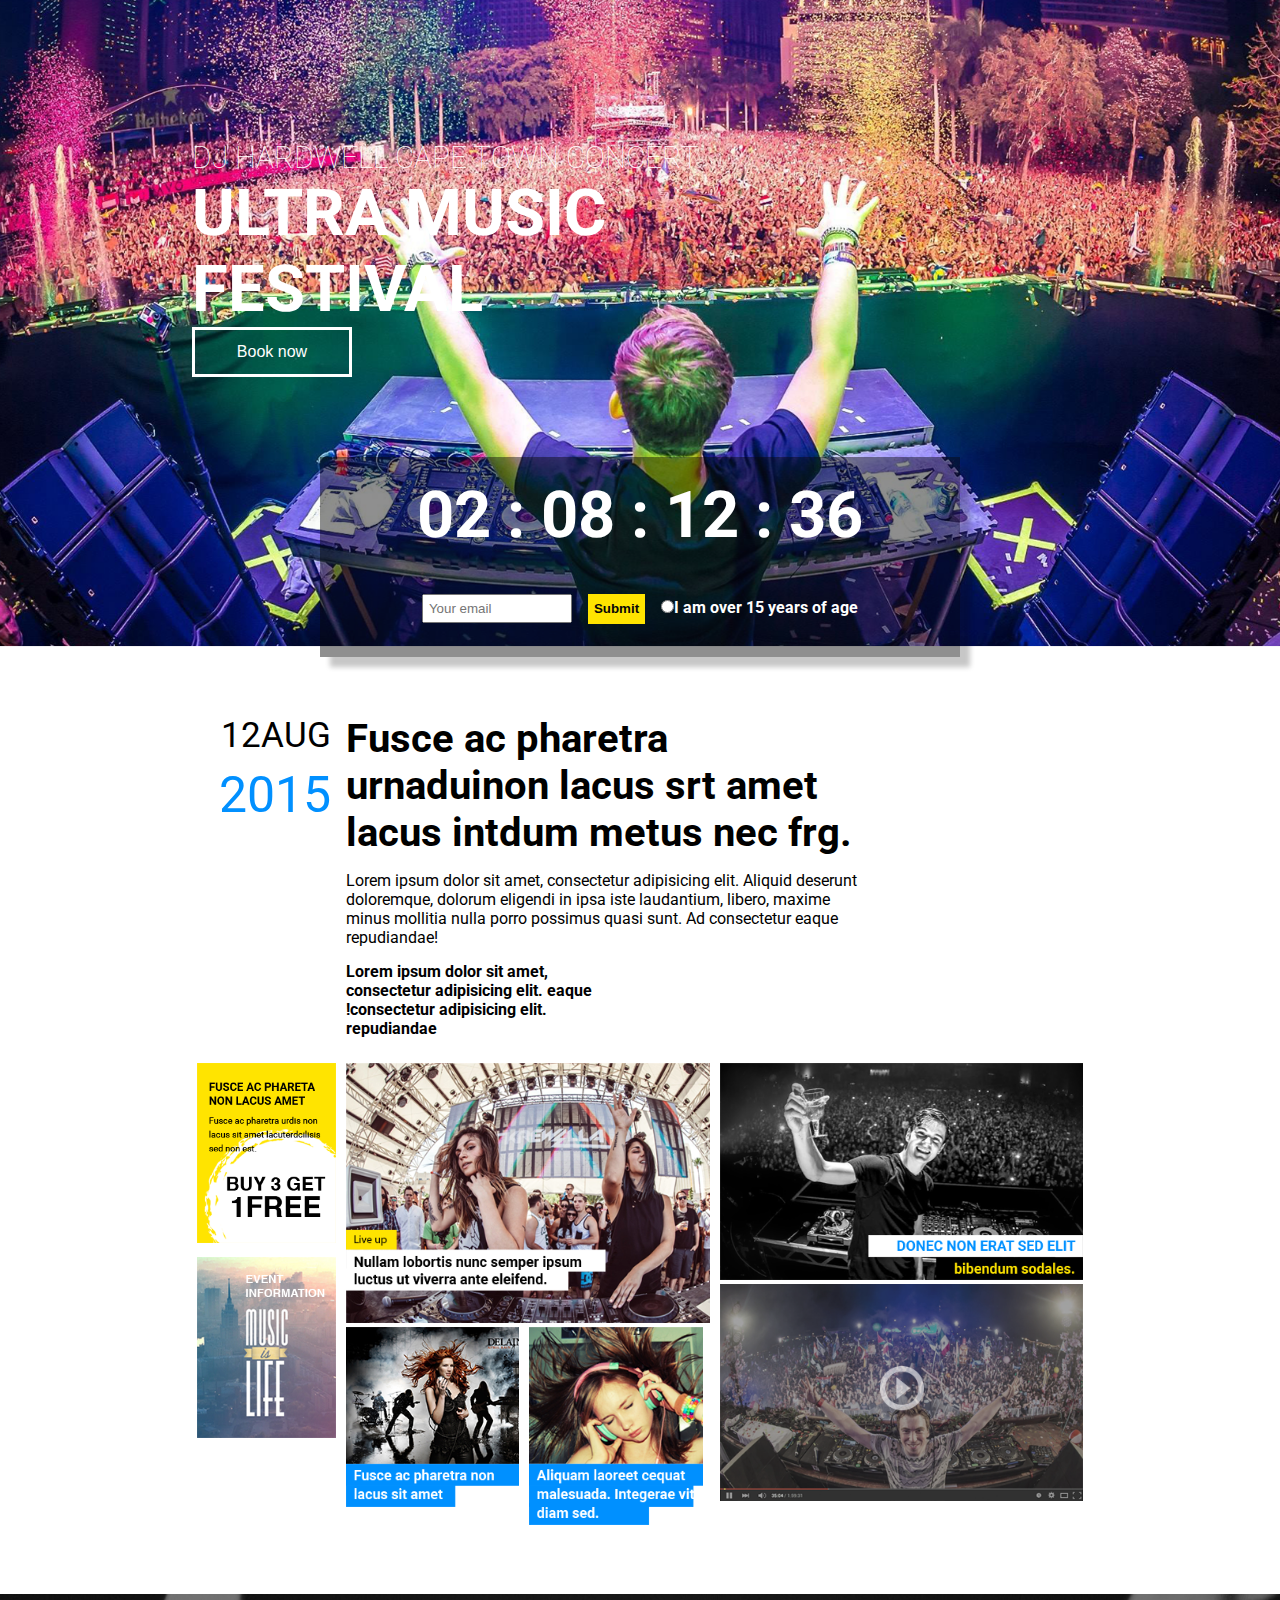
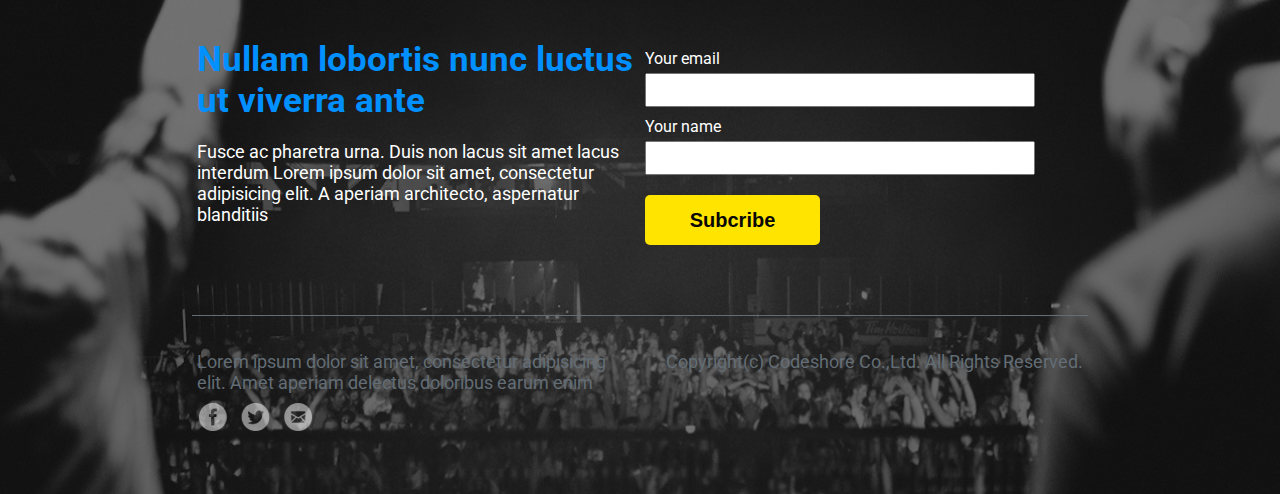
==== Blade/Index.html @ d3408a9c "First commit" ====
<!DOCTYPE html>
<html lang="en">
<head>
    <meta charset="UTF-8">
    <title>Index</title>
    <link rel="stylesheet" href="../Css/Style.css">
    <link rel="stylesheet" href="https://use.fontawesome.com/releases/v5.5.0/css/all.css"
          integrity="sha384-B4dIYHKNBt8Bc12p+WXckhzcICo0wtJAoU8YZTY5qE0Id1GSseTk6S+L3BlXeVIU" crossorigin="anonymous">
    <link href="https://fonts.googleapis.com/css?family=Roboto" rel="stylesheet">
</head>
<body>
<header>
    <div class="container">
        <div>
            <p class="title-banner">Dj hardwell cape town concert</p>
            <p class="title"><span>ULTRA MUSIC</span> FESTIVAL</p>
        </div>
        <button class="btn_booknow">Book now</button>
    </div>
    <div class="countdown">
        <div class="countdown_timer">
            <span>02</span><span> : 08</span><span> : 12</span><span> : 36</span>
            <div>
                <input class="email" type="text" placeholder="Your email">
                <button class="btn_submit" s>Submit</button>
                <input type="radio"><label>I am over 15 years of age</label>
            </div>
        </div>
    </div>
</header>
<div class="container article">
    <div class="row">
        <div style="text-align: right;padding-right: 10px" class="col-2">
            <p class="month">12AUG</p>
            <p class="year">2015</p>
        </div>
        <div class="col-7 content">
            <p class="title" style="font-weight: bold">Fusce ac pharetra urnaduinon lacus srt amet lacus intdum metus
                nec frg.</p>
            <p>Lorem ipsum dolor sit amet, consectetur adipisicing elit. Aliquid deserunt doloremque, dolorum eligendi
                in ipsa iste laudantium, libero, maxime minus mollitia nulla porro possimus quasi sunt. Ad consectetur
                eaque repudiandae!</p>
            <p class="title" style="width: 50%;font-weight: bold">Lorem ipsum dolor sit amet, consectetur adipisicing
                elit.
                eaque !consectetur adipisicing elit. repudiandae
            </p>
        </div>
        <div class="col-3"></div>
    </div>
    <div class="row">
        <div class="col-2">
            <div>
                <a href="#">
                    <img src="../Assets/Article00.png"/>
                </a>
            </div>
            <div style="padding-top: 10px">
                <a href="#">
                    <img src="../Assets/Article04.png"/>
                </a>
            </div>
        </div>
        <div class="col-5">
            <a href="#">
                <img src="../Assets/Article.png"/>
            </a>
            <div class="item" style="display: flex">
                <div>
                    <a href="#">
                        <img src="../Assets/Article02.png"/>
                    </a>
                </div>
                <div>
                    <a href="#">
                        <img src="../Assets/Article03.png"/>
                    </a>
                </div>
            </div>
        </div>
        <div class="col-5">
            <div>
                <img src="../Assets/Article01.png"/>
            </div>

            <div>
                <img style="filter: grayscale(40%);opacity: 0.9" src="../Assets/Video.png"/>
            </div>
        </div>

    </div>
</div>
<footer>
    <div>
        <div class="container">
            <div class="row content-footer">
                <div class="col-6 article-footer">
                    <p class="article-title">Nullam lobortis nunc
                        luctus ut viverra ante</p>
                    <p class="article-content">Fusce ac pharetra urna. Duis non lacus sit amet lacus interdum Lorem
                        ipsum dolor sit amet,
                        consectetur adipisicing elit. A aperiam architecto, aspernatur blanditiis</p>
                </div>
                <div class="col-6 info-user">
                    <div>
                        <p>Your email</p>
                        <input type="text" style="width: 390px; height: 34px">
                    </div>
                    <div>
                        <p>Your name</p>
                        <input type="text" style="width: 390px; height: 34px">
                    </div>
                    <button class="btn_submit" s>Subcribe</button>
                </div>
            </div>
            <div class="row social">
                <div class="col-6 ">
                    <p class="article-content">
                        Lorem ipsum dolor sit amet, consectetur adipisicing elit. Amet aperiam delectus doloribus earum
                        enim
                    </p>
                    <div class="article-content">
                    <span>
                        <img src="../Assets/Facebook.png"/>
                    </span>
                        <span>
                        <img src="../Assets/tweet.png"/>
                    </span>
                        <span>
                        <img src="../Assets/Mail.png"/>
                    </span>
                    </div>
                </div>
                <div class="col-6">
                    <p class="article-content" style="text-align: right">
                        Copyright(c) Codeshore Co.,Ltd. All Rights Reserved.
                    </p>
                </div>


            </div>
        </div>
    </div>


</footer>

</body>
</html>
---- Css/Style.css ----
*{
    margin: 0;
    box-sizing: border-box;
}
.row::after {
    content: "";
    clear: both;
    display: table;
}
[class*="col-"] {
    float: left;
    padding: 5px;
}
.col-1 {width: 8.33%;}
.col-2 {width: 16.66%;}
.col-3 {width: 25%;}
.col-4 {width: 33.33%;}
.col-5 {width: 41.66%;}
.col-6 {width: 50%;}
.col-7 {width: 58.33%;}
.col-8 {width: 66.66%;}
.col-9 {width: 75%;}
.col-10 {width: 83.33%;}
.col-11 {width: 91.66%;}
.col-12 {width: 100%;}

.article img{
    width: 100%;
}
.container{
    margin:0 15%;
    /*360*/
}
body{
    font-family: 'Roboto';
}

/*header*/
header{
    background-image: url("../Assets/Banner.png");
    background-position: center;
    background-repeat: no-repeat;
    background-size:cover;
    height: 650px;
}
header .title-banner{
    color: white;
    font-family: 'Roboto', sans-serif;
    text-transform: uppercase;
    padding-top: 140px;
    font-weight: lighter;
    font-size: 30px;
}
header .title{
    color: white;
    text-transform: uppercase;
    font-weight: bold;
    font-size: 65px;
}
header .title span{
    display: block;
}
.btn_booknow{
    width: 160px;
    height: 50px;
    cursor: pointer;
    border: 3px solid #fff;
    background: transparent;
    font-size: 16px;
    color: white;
}
.countdown{
    font-size: 65px;
    font-weight: bold;
    font-family: 'Roboto', sans-serif;
    color: white;
    text-align: center;
    margin: auto;
}
.countdown .countdown_timer {
    width: 50%;
    margin: auto;
    height: 200px;
    margin-top: 80px;
    padding-top: 20px;
    background: rgba(7, 7, 7, 0.45);
    box-shadow: 10px 10px 5px rgba(12, 12, 12, 0.23);

}
.countdown_timer label{
    font-size: medium;
}
.email{
    width: 150px;
    padding: 5px
}
.btn_submit{
    background: #FFE400;
    color: #070707;
    border: none;
    height: 30px;
    font-weight: bolder;
    cursor: pointer;
}

/*content*/
.article{
    padding: 60px 0;

}
.article .content p {
    margin-bottom: 15px;
}
.article .title{
    transform: none;
    font-size: 40px;
    color: black;
}
.article .title:last-child{
    transform: none;
    color: black;
    font-size: 16px;
}
.item{
    display: inline-block;
}
.article .item div:first-child{
    margin-right: 10px;
}
.month {
    font-size: 35px;
}
.year{
    margin-top: 10px;
    font-size: 50px;
    color: #0190FF;
}

/*footer*/
footer{
    background-image: url("../Assets/Footer_banner.png") ;
    background-size: cover;
    background-repeat: no-repeat;
    background-position: center;
    height: 500px;
    font-family: 'Roboto';
}
footer>div{
    background-color: rgba(0, 0, 0, 0.5);
    height: 500px;
}
.article-footer{
    width: 50%;
    padding-bottom: 90px;

}
.article-title {
    color: #0090FF;
    font-size: 35px;
    font-weight: bold;
}
.article-content{
    margin-top: 20px;
    color: white;
    font-size: 18px;

}
.info-user p {
    color: white;
    padding: 10px 0 5px 0 ;
}
.info-user>.btn_submit {
    font-weight: bold;
    margin: 20px 0 0 0;
    border-radius: 5px;
    width: 175px;
    height: 50px;
    font-size: 20px;
}
.content-footer{
    padding-top: 40px;
    border-bottom: 1px solid #636D75;

}
.social{
    padding-top: 20px;
    border: none;
}
.social .article-content{
    color: #636D75;
    margin-top: 10px;
}
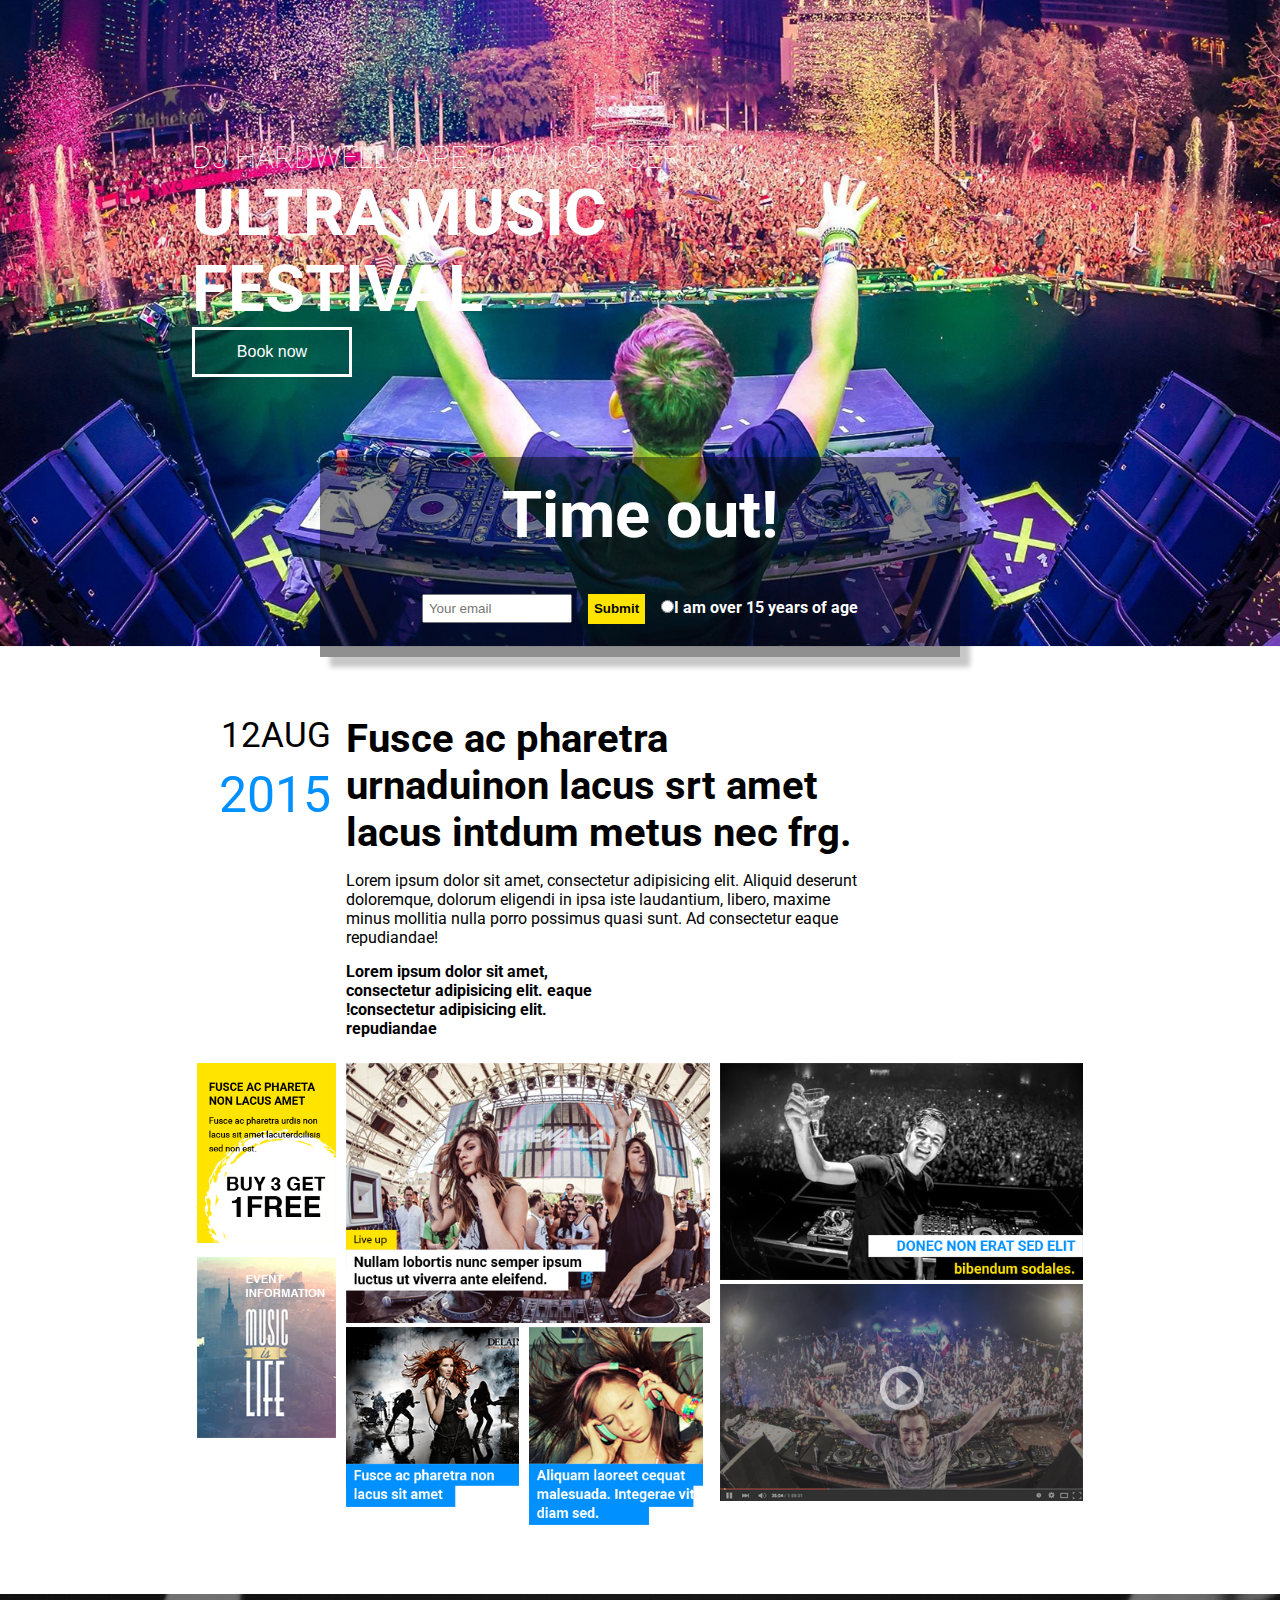
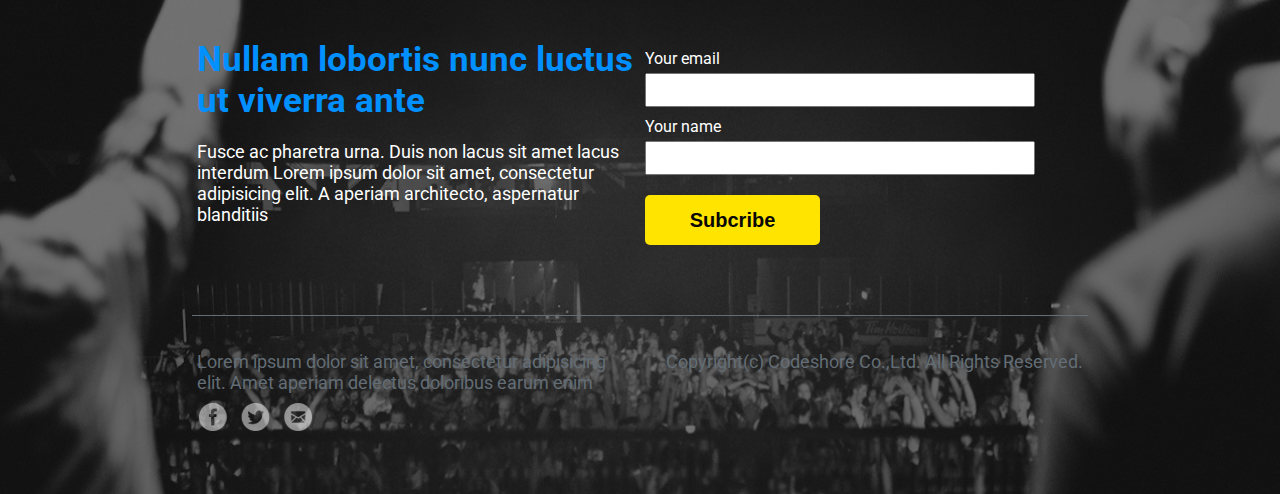
==== commit fe0c2cf3: "Slide show & Countdown" ====
--- a/Blade/Index.html
+++ b/Blade/Index.html
@@ -7,6 +7,7 @@
     <link rel="stylesheet" href="https://use.fontawesome.com/releases/v5.5.0/css/all.css"
           integrity="sha384-B4dIYHKNBt8Bc12p+WXckhzcICo0wtJAoU8YZTY5qE0Id1GSseTk6S+L3BlXeVIU" crossorigin="anonymous">
     <link href="https://fonts.googleapis.com/css?family=Roboto" rel="stylesheet">
+
 </head>
 <body>
 <header>
@@ -19,7 +20,9 @@
     </div>
     <div class="countdown">
         <div class="countdown_timer">
-            <span>02</span><span> : 08</span><span> : 12</span><span> : 36</span>
+            <div id="countdownTimer">
+                <span>02</span><span> : 08</span><span> : 12</span><span> : 36</span>
+            </div>
             <div>
                 <input class="email" type="text" placeholder="Your email">
                 <button class="btn_submit" s>Submit</button>
@@ -143,6 +146,6 @@
 
 
 </footer>
-
+<script src="../Js/MyScript.js"></script>
 </body>
 </html>--- a/Css/Style.css
+++ b/Css/Style.css
@@ -76,6 +76,9 @@
     color: white;
     text-align: center;
     margin: auto;
+}
+.timer{
+    margin-right: 20px;
 }
 .countdown .countdown_timer {
     width: 50%;
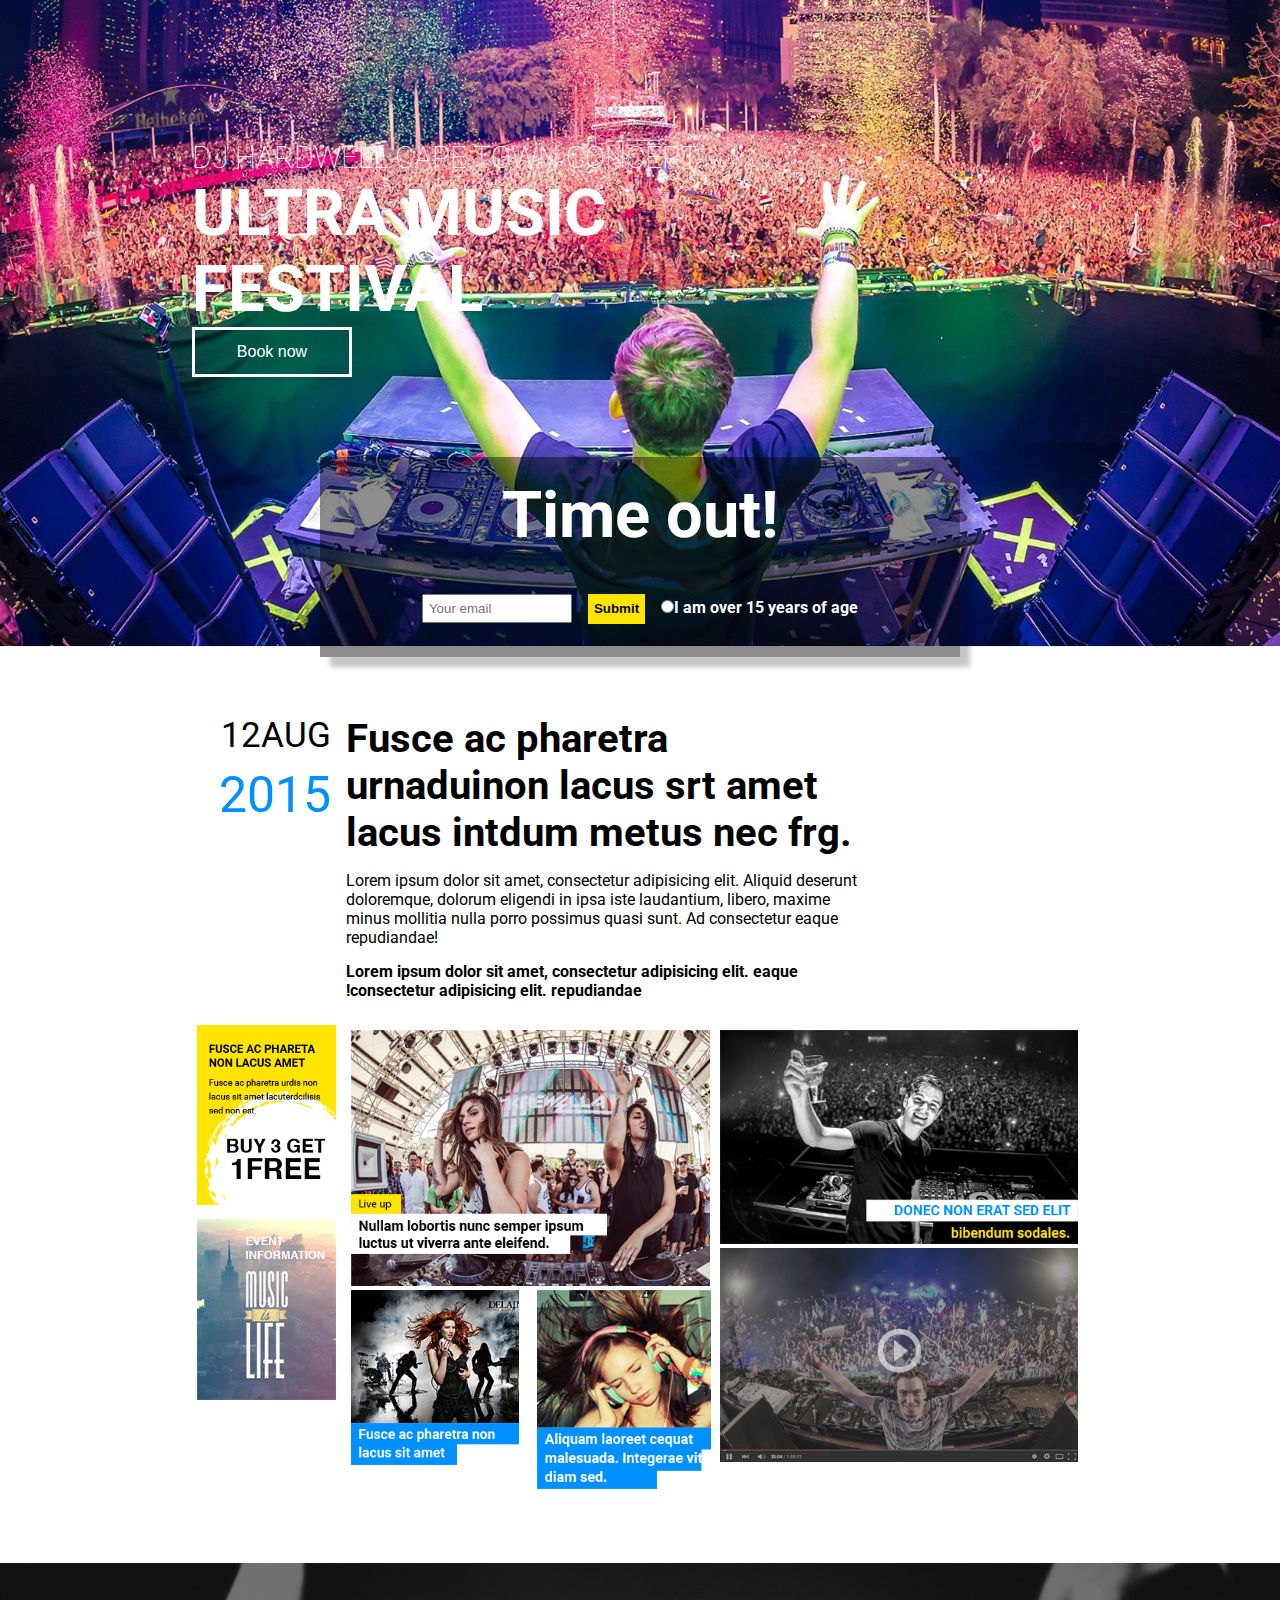
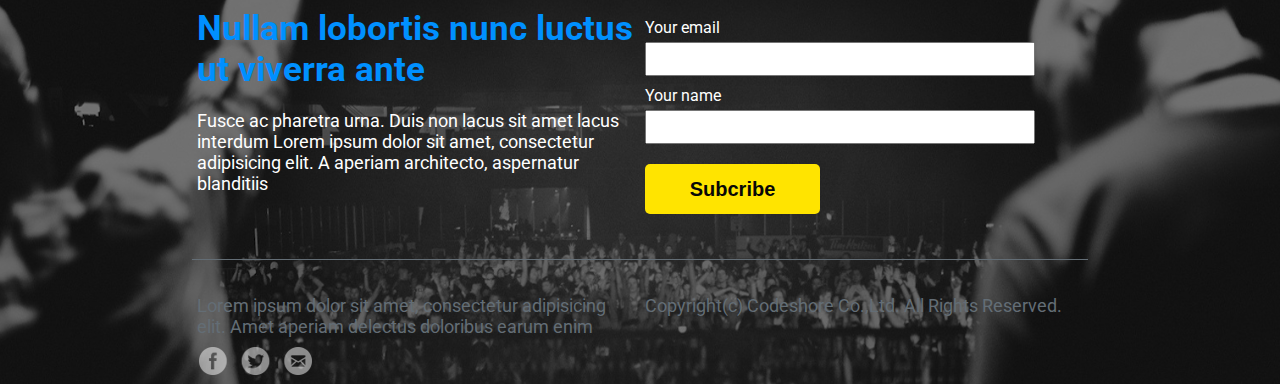
==== commit ab9976e6: "Responsive" ====
--- a/Blade/Index.html
+++ b/Blade/Index.html
@@ -2,6 +2,7 @@
 <html lang="en">
 <head>
     <meta charset="UTF-8">
+    <meta name="viewport" content="width=device-width, initial-scale=1.0">
     <title>Index</title>
     <link rel="stylesheet" href="../Css/Style.css">
     <link rel="stylesheet" href="https://use.fontawesome.com/releases/v5.5.0/css/all.css"
@@ -21,7 +22,6 @@
     <div class="countdown">
         <div class="countdown_timer">
             <div id="countdownTimer">
-                <span>02</span><span> : 08</span><span> : 12</span><span> : 36</span>
             </div>
             <div>
                 <input class="email" type="text" placeholder="Your email">
@@ -33,17 +33,17 @@
 </header>
 <div class="container article">
     <div class="row">
-        <div style="text-align: right;padding-right: 10px" class="col-2">
+        <div style="" class="col-2 month-year">
             <p class="month">12AUG</p>
             <p class="year">2015</p>
         </div>
         <div class="col-7 content">
-            <p class="title" style="font-weight: bold">Fusce ac pharetra urnaduinon lacus srt amet lacus intdum metus
+            <p class="title text-title">Fusce ac pharetra urnaduinon lacus srt amet lacus intdum metus
                 nec frg.</p>
             <p>Lorem ipsum dolor sit amet, consectetur adipisicing elit. Aliquid deserunt doloremque, dolorum eligendi
                 in ipsa iste laudantium, libero, maxime minus mollitia nulla porro possimus quasi sunt. Ad consectetur
                 eaque repudiandae!</p>
-            <p class="title" style="width: 50%;font-weight: bold">Lorem ipsum dolor sit amet, consectetur adipisicing
+            <p class="title">Lorem ipsum dolor sit amet, consectetur adipisicing
                 elit.
                 eaque !consectetur adipisicing elit. repudiandae
             </p>
@@ -51,7 +51,7 @@
         <div class="col-3"></div>
     </div>
     <div class="row">
-        <div class="col-2">
+        <div class="col-2 banner">
             <div>
                 <a href="#">
                     <img src="../Assets/Article00.png"/>
@@ -63,40 +63,43 @@
                 </a>
             </div>
         </div>
-        <div class="col-5">
-            <a href="#">
-                <img src="../Assets/Article.png"/>
-            </a>
-            <div class="item" style="display: flex">
-                <div>
+        <div class="col-10">
+            <div class="row">
+                <div class="col-6">
                     <a href="#">
-                        <img src="../Assets/Article02.png"/>
+                        <img src="../Assets/Article.png"/>
                     </a>
+                    <div class="item">
+                        <div>
+                            <a href="#">
+                                <img src="../Assets/Article02.png"/>
+                            </a>
+                        </div>
+                        <div>
+                            <a href="#">
+                                <img class="mt" src="../Assets/Article03.png"/>
+                            </a>
+                        </div>
+                    </div>
                 </div>
-                <div>
-                    <a href="#">
-                        <img src="../Assets/Article03.png"/>
-                    </a>
+                <div class="col-6">
+                    <div>
+                        <img src="../Assets/Article01.png"/>
+                    </div>
+
+                    <div>
+                        <img style="filter: grayscale(40%);opacity: 0.9" src="../Assets/Video.png"/>
+                    </div>
                 </div>
             </div>
         </div>
-        <div class="col-5">
-            <div>
-                <img src="../Assets/Article01.png"/>
-            </div>
-
-            <div>
-                <img style="filter: grayscale(40%);opacity: 0.9" src="../Assets/Video.png"/>
-            </div>
-        </div>
-
     </div>
 </div>
 <footer>
     <div>
         <div class="container">
             <div class="row content-footer">
-                <div class="col-6 article-footer">
+                <div class="col-6">
                     <p class="article-title">Nullam lobortis nunc
                         luctus ut viverra ante</p>
                     <p class="article-content">Fusce ac pharetra urna. Duis non lacus sit amet lacus interdum Lorem
@@ -106,11 +109,11 @@
                 <div class="col-6 info-user">
                     <div>
                         <p>Your email</p>
-                        <input type="text" style="width: 390px; height: 34px">
+                        <input type="text" class="input-info">
                     </div>
                     <div>
                         <p>Your name</p>
-                        <input type="text" style="width: 390px; height: 34px">
+                        <input type="text" class="input-info">
                     </div>
                     <button class="btn_submit" s>Subcribe</button>
                 </div>
@@ -134,17 +137,13 @@
                     </div>
                 </div>
                 <div class="col-6">
-                    <p class="article-content" style="text-align: right">
+                    <p class="article-content">
                         Copyright(c) Codeshore Co.,Ltd. All Rights Reserved.
                     </p>
                 </div>
-
-
             </div>
         </div>
     </div>
-
-
 </footer>
 <script src="../Js/MyScript.js"></script>
 </body>
--- a/Css/Style.css
+++ b/Css/Style.css
@@ -1,49 +1,90 @@
-*{
+* {
     margin: 0;
     box-sizing: border-box;
 }
+
 .row::after {
     content: "";
     clear: both;
     display: table;
 }
+
 [class*="col-"] {
     float: left;
     padding: 5px;
 }
-.col-1 {width: 8.33%;}
-.col-2 {width: 16.66%;}
-.col-3 {width: 25%;}
-.col-4 {width: 33.33%;}
-.col-5 {width: 41.66%;}
-.col-6 {width: 50%;}
-.col-7 {width: 58.33%;}
-.col-8 {width: 66.66%;}
-.col-9 {width: 75%;}
-.col-10 {width: 83.33%;}
-.col-11 {width: 91.66%;}
-.col-12 {width: 100%;}
-
-.article img{
+
+.col-1 {
+    width: 8.33%;
+}
+
+.col-2 {
+    width: 16.66%;
+}
+
+.col-3 {
+    width: 25%;
+}
+
+.col-4 {
+    width: 33.33%;
+}
+
+.col-5 {
+    width: 41.66%;
+}
+
+.col-6 {
+    width: 50%;
+}
+
+.col-7 {
+    width: 58.33%;
+}
+
+.col-8 {
+    width: 66.66%;
+}
+
+.col-9 {
+    width: 75%;
+}
+
+.col-10 {
+    width: 83.33%;
+}
+
+.col-11 {
+    width: 91.66%;
+}
+
+.col-12 {
     width: 100%;
 }
-.container{
-    margin:0 15%;
+
+.article img {
+    width: 100%;
+}
+
+.container {
+    margin: 0 15%;
     /*360*/
 }
-body{
+
+body {
     font-family: 'Roboto';
 }
 
 /*header*/
-header{
+header {
     background-image: url("../Assets/Banner.png");
     background-position: center;
     background-repeat: no-repeat;
-    background-size:cover;
+    background-size: cover;
     height: 650px;
 }
-header .title-banner{
+
+header .title-banner {
     color: white;
     font-family: 'Roboto', sans-serif;
     text-transform: uppercase;
@@ -51,16 +92,19 @@
     font-weight: lighter;
     font-size: 30px;
 }
-header .title{
+
+header .title {
     color: white;
     text-transform: uppercase;
     font-weight: bold;
     font-size: 65px;
 }
-header .title span{
+
+header .title span {
     display: block;
 }
-.btn_booknow{
+
+.btn_booknow {
     width: 160px;
     height: 50px;
     cursor: pointer;
@@ -69,7 +113,8 @@
     font-size: 16px;
     color: white;
 }
-.countdown{
+
+.countdown {
     font-size: 65px;
     font-weight: bold;
     font-family: 'Roboto', sans-serif;
@@ -77,9 +122,11 @@
     text-align: center;
     margin: auto;
 }
-.timer{
+
+.timer {
     margin-right: 20px;
 }
+
 .countdown .countdown_timer {
     width: 50%;
     margin: auto;
@@ -90,14 +137,17 @@
     box-shadow: 10px 10px 5px rgba(12, 12, 12, 0.23);
 
 }
-.countdown_timer label{
+
+.countdown_timer label {
     font-size: medium;
 }
-.email{
+
+.email {
     width: 150px;
     padding: 5px
 }
-.btn_submit{
+
+.btn_submit {
     background: #FFE400;
     color: #070707;
     border: none;
@@ -107,72 +157,89 @@
 }
 
 /*content*/
-.article{
+.article {
     padding: 60px 0;
 
 }
+
+.month-year {
+    text-align: right;
+    padding-right: 10px
+}
+
 .article .content p {
     margin-bottom: 15px;
 }
-.article .title{
+
+.article .title {
     transform: none;
     font-size: 40px;
     color: black;
 }
-.article .title:last-child{
+
+.article .title:last-child {
     transform: none;
     color: black;
     font-size: 16px;
 }
-.item{
-    display: inline-block;
-}
-.article .item div:first-child{
+
+.item {
+    display: flex;
+}
+
+.article .item div:first-child {
     margin-right: 10px;
 }
+
 .month {
     font-size: 35px;
 }
-.year{
+
+.year {
     margin-top: 10px;
     font-size: 50px;
     color: #0190FF;
 }
 
+.mt {
+    margin-left: 8px;
+}
+
 /*footer*/
-footer{
-    background-image: url("../Assets/Footer_banner.png") ;
+footer {
+    background-image: url("../Assets/Footer_banner.png");
     background-size: cover;
     background-repeat: no-repeat;
     background-position: center;
-    height: 500px;
     font-family: 'Roboto';
 }
-footer>div{
+
+footer > div {
     background-color: rgba(0, 0, 0, 0.5);
-    height: 500px;
-}
-.article-footer{
-    width: 50%;
-    padding-bottom: 90px;
-
-}
+}
+
 .article-title {
     color: #0090FF;
     font-size: 35px;
     font-weight: bold;
 }
-.article-content{
+.article .title{
+    font-weight: bold
+}
+
+.article-content {
     margin-top: 20px;
     color: white;
     font-size: 18px;
 
 }
+
 .info-user p {
     color: white;
-    padding: 10px 0 5px 0 ;
-}
-.info-user>.btn_submit {
+    padding: 10px 0 5px 0;
+}
+
+.info-user > .btn_submit {
     font-weight: bold;
     margin: 20px 0 0 0;
     border-radius: 5px;
@@ -180,17 +247,66 @@
     height: 50px;
     font-size: 20px;
 }
-.content-footer{
-    padding-top: 40px;
+
+.content-footer {
+    padding: 40px 0;
     border-bottom: 1px solid #636D75;
-
-}
-.social{
+}
+
+.social {
     padding-top: 20px;
     border: none;
 }
-.social .article-content{
+
+.social .article-content {
     color: #636D75;
     margin-top: 10px;
 }
 
+.input-info {
+    width: 390px;
+    height: 34px
+}
+
+@media only screen and (max-width: 768px) {
+    [class*="col-"] {
+        width: 100%;
+    }
+
+    .banner {
+        display: none;
+    }
+
+    .input-info {
+        width: 100%;
+        height: 34px
+    }
+    .month-year{
+        text-align: center;
+        margin-top: 50px;
+    }
+
+    .countdown .countdown_timer{
+        width: 80%;
+
+    }
+    .title-banner{
+        font-size: 25px;
+    }
+
+    .article .title{
+        font-size: 30px;
+    }
+}
+@media only screen and (max-width: 360px) {
+    .email{
+        display: block;
+        margin: 10px auto 0;
+    }
+    .countdown{
+        font-size: 40px;
+    }
+    header .title{
+        font-size: 50px;
+    }
+}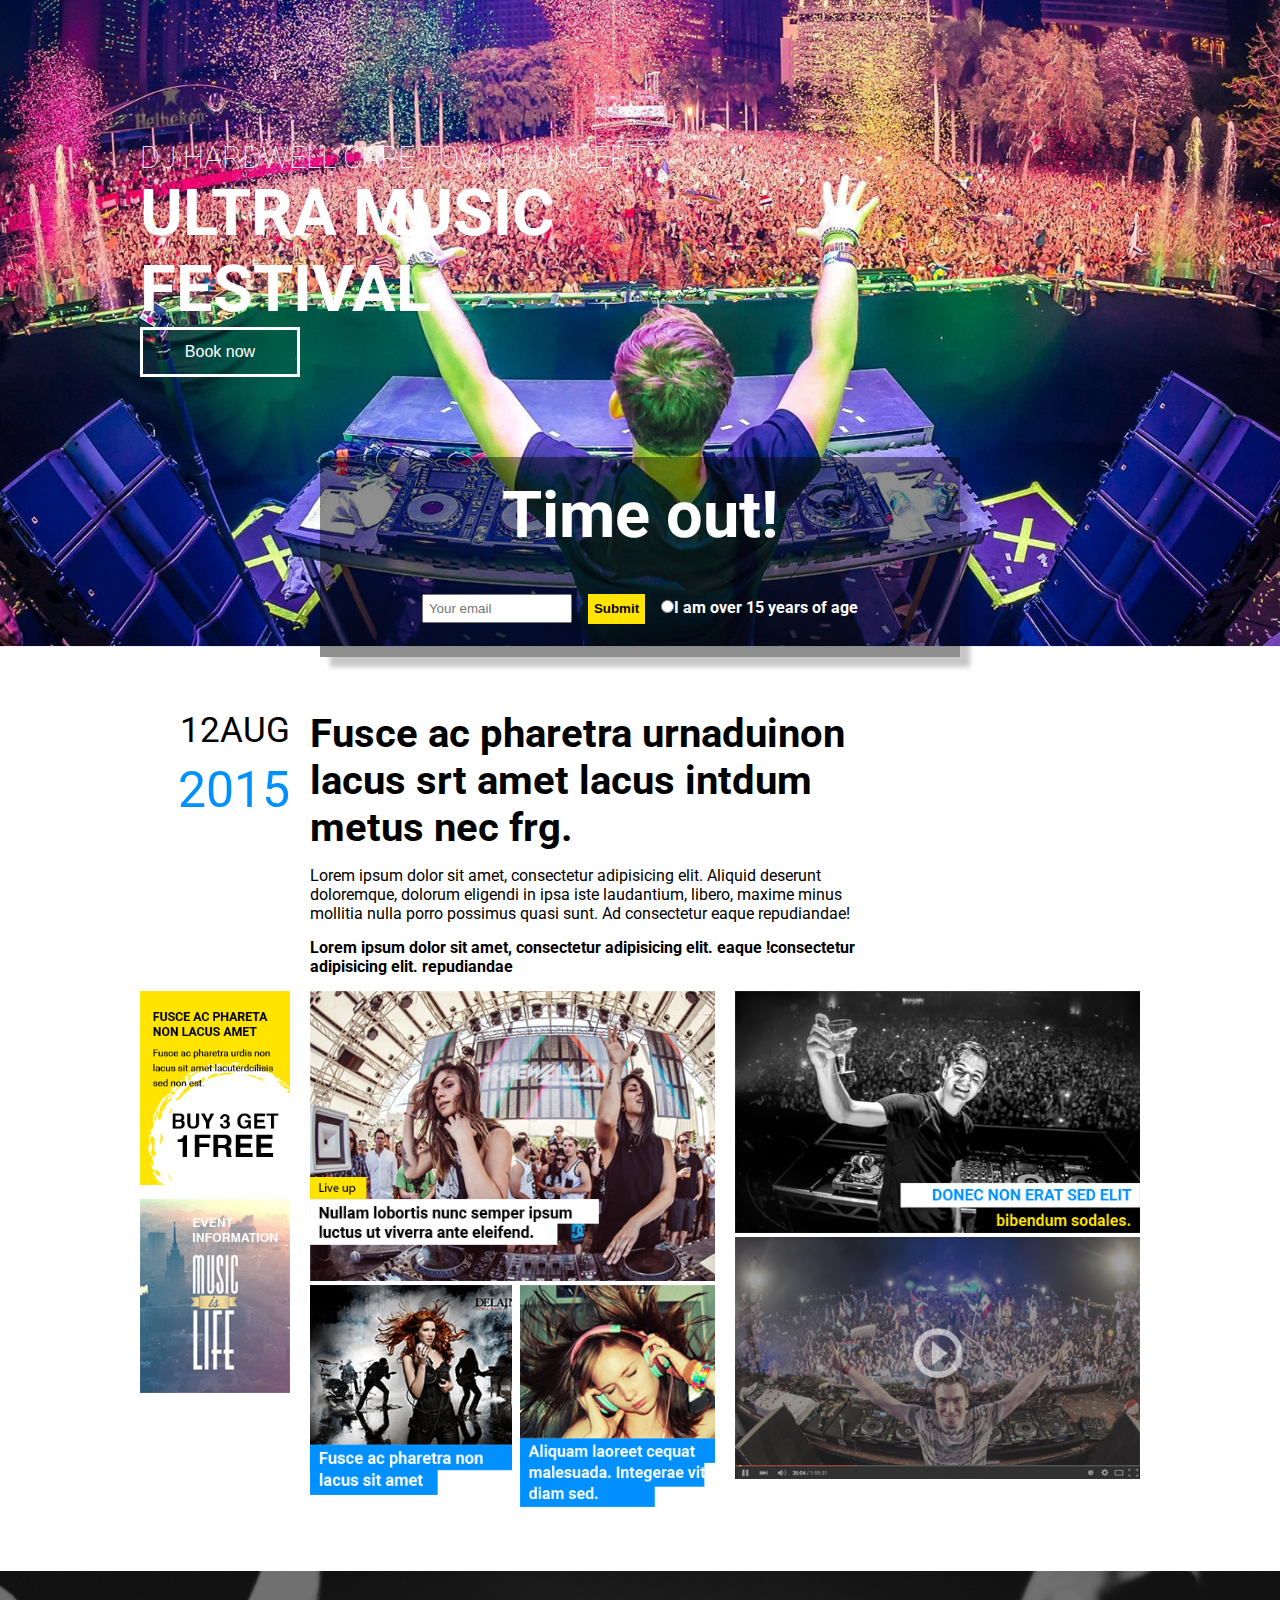
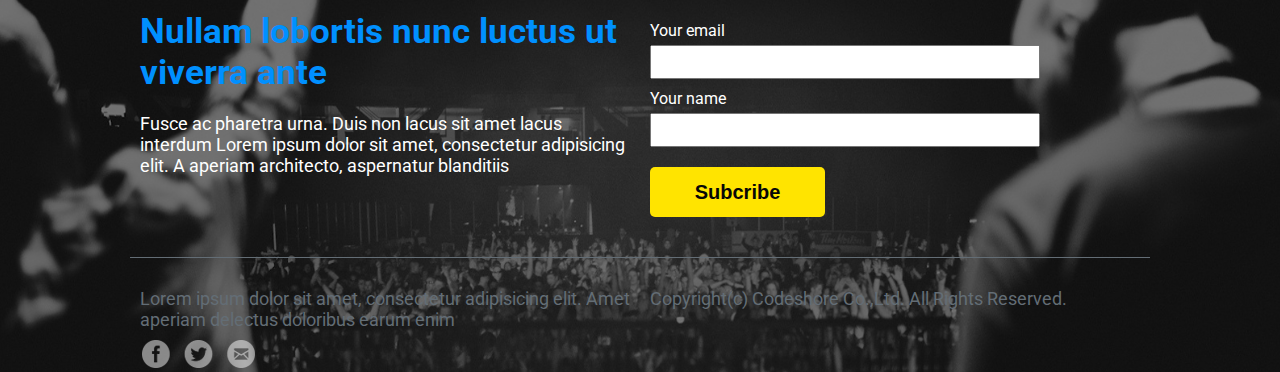
==== commit 2b51ef73: "fix layout" ====
--- a/Blade/Index.html
+++ b/Blade/Index.html
@@ -70,17 +70,14 @@
                         <img src="../Assets/Article.png"/>
                     </a>
                     <div class="item">
-                        <div>
-                            <a href="#">
-                                <img src="../Assets/Article02.png"/>
-                            </a>
-                        </div>
-                        <div>
-                            <a href="#">
-                                <img class="mt" src="../Assets/Article03.png"/>
-                            </a>
-                        </div>
+                        <a href="#">
+                            <img class="image-item" src="../Assets/Article02.png"/>
+                        </a>
+                        <a href="#">
+                            <img class="mt" src="../Assets/Article03.png"/>
+                        </a>
                     </div>
+
                 </div>
                 <div class="col-6">
                     <div>
--- a/Css/Style.css
+++ b/Css/Style.css
@@ -3,15 +3,16 @@
     box-sizing: border-box;
 }
 
-.row::after {
-    content: "";
-    clear: both;
-    display: table;
+.row {
+    display: flex;
+    flex-wrap: wrap;
+    margin-right: -10px;
+    margin-left: -10px;
 }
 
 [class*="col-"] {
-    float: left;
-    padding: 5px;
+    padding-left: 10px;
+    padding-right: 10px;
 }
 
 .col-1 {
@@ -64,11 +65,14 @@
 
 .article img {
     width: 100%;
+    height: auto;
 }
 
 .container {
-    margin: 0 15%;
-    /*360*/
+    width: 100%;
+    margin: auto;
+    max-width: 1000px;
+
 }
 
 body {
@@ -185,10 +189,11 @@
 
 .item {
     display: flex;
-}
-
-.article .item div:first-child {
-    margin-right: 10px;
+
+}
+
+.item > a {
+    width: 100%;
 }
 
 .month {
@@ -223,7 +228,8 @@
     font-size: 35px;
     font-weight: bold;
 }
-.article .title{
+
+.article .title {
     font-weight: bold
 }
 
@@ -281,32 +287,42 @@
         width: 100%;
         height: 34px
     }
-    .month-year{
+
+    .month-year {
         text-align: center;
         margin-top: 50px;
     }
 
-    .countdown .countdown_timer{
+    .countdown .countdown_timer {
         width: 80%;
 
     }
-    .title-banner{
+
+    .title-banner {
         font-size: 25px;
     }
 
-    .article .title{
+    .article .title {
         font-size: 30px;
     }
 }
-@media only screen and (max-width: 360px) {
-    .email{
+
+@media only screen and (max-width: 500px) {
+    .email {
         display: block;
         margin: 10px auto 0;
     }
-    .countdown{
+
+    [class*="col-"] {
+        width: 100%;
+        padding-right: 0;
+    }
+
+    .countdown {
         font-size: 40px;
     }
-    header .title{
+
+    header .title {
         font-size: 50px;
     }
-}+}
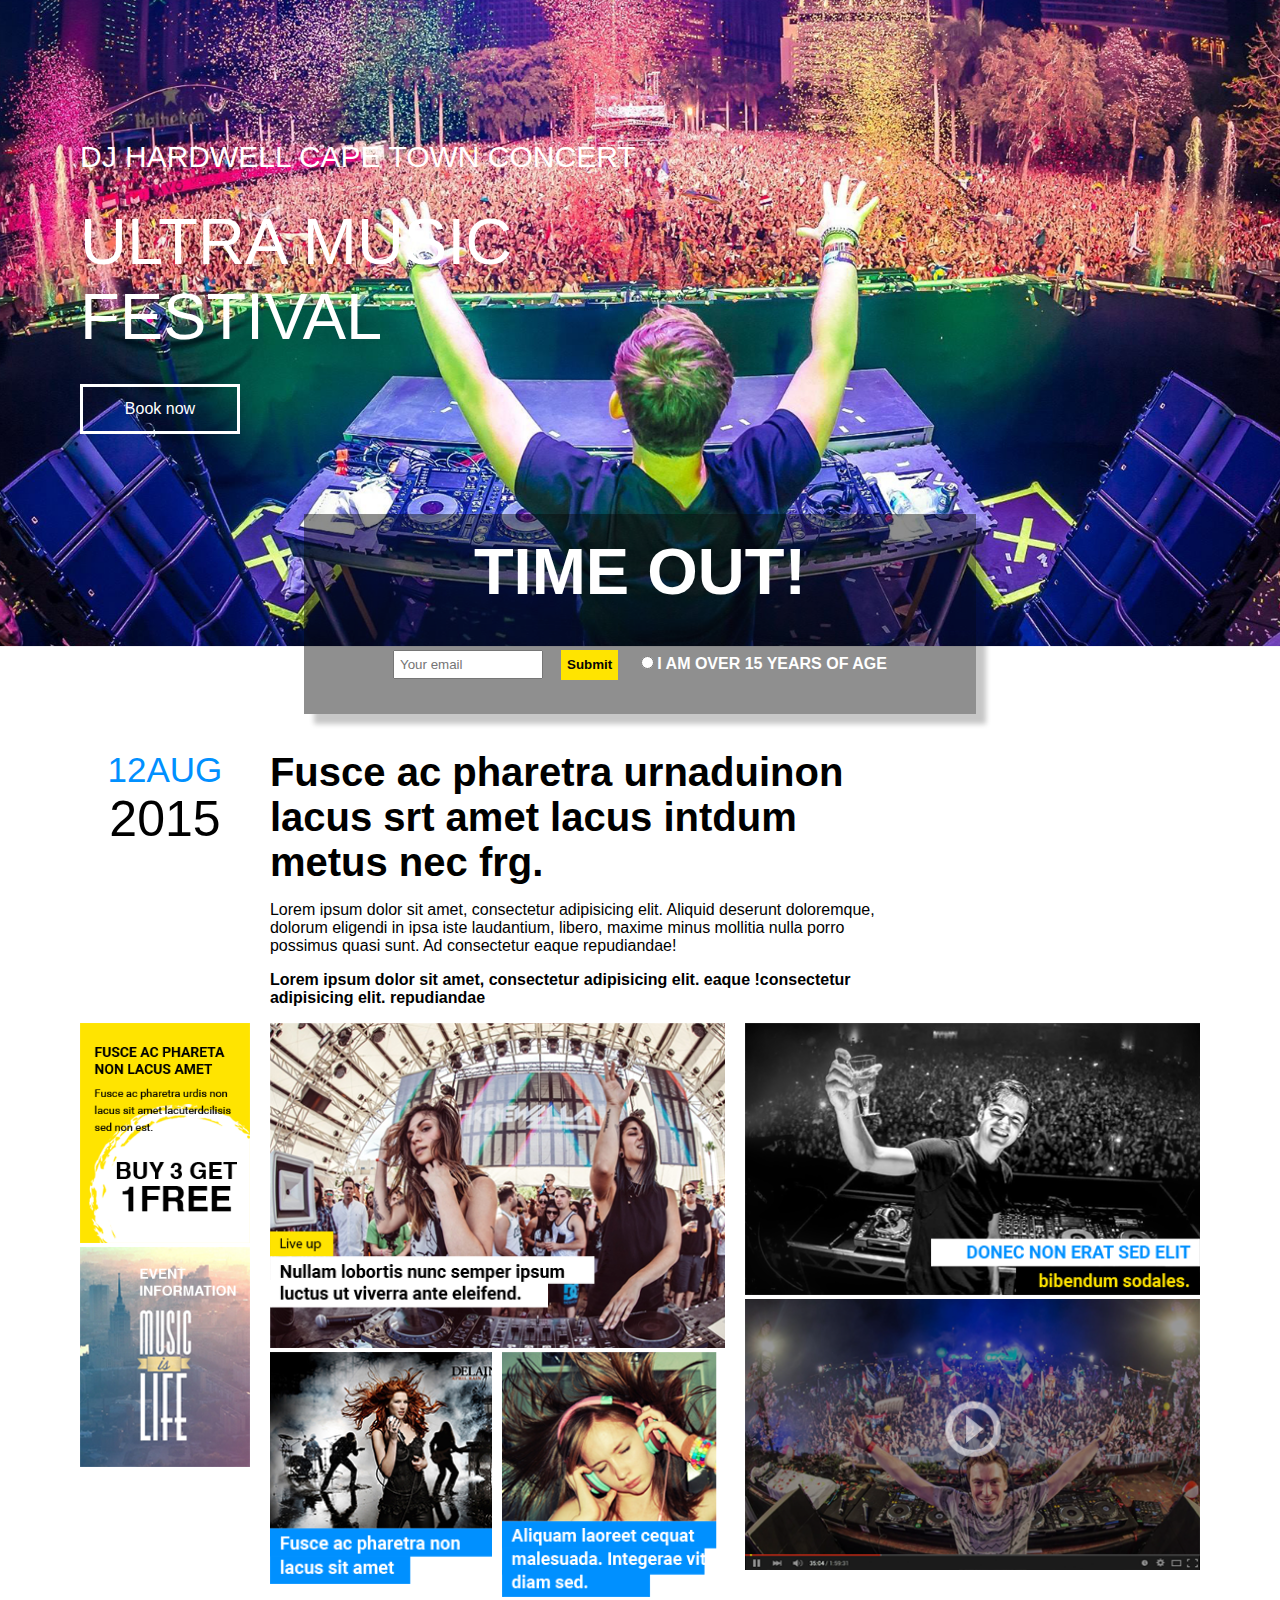
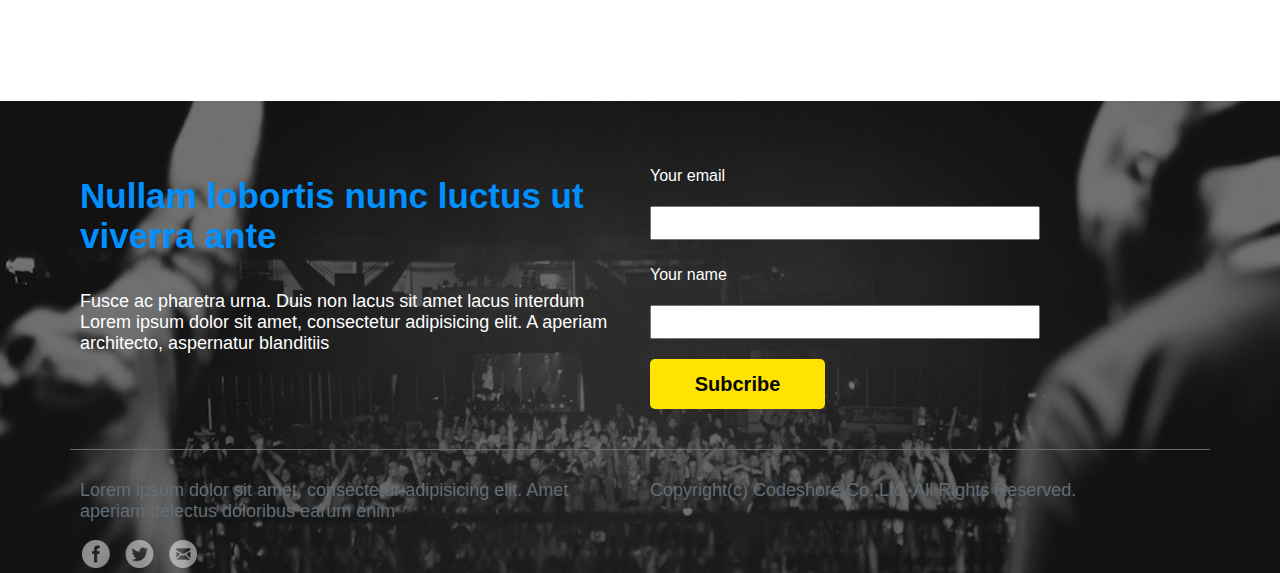
==== commit ac2669a1: "Fix scroll bar" ====
--- a/Blade/Index.html
+++ b/Blade/Index.html
@@ -3,89 +3,75 @@
 <head>
     <meta charset="UTF-8">
     <meta name="viewport" content="width=device-width, initial-scale=1.0">
-    <title>Index</title>
+    <title>EDM</title>
     <link rel="stylesheet" href="../Css/Style.css">
-    <link rel="stylesheet" href="https://use.fontawesome.com/releases/v5.5.0/css/all.css"
-          integrity="sha384-B4dIYHKNBt8Bc12p+WXckhzcICo0wtJAoU8YZTY5qE0Id1GSseTk6S+L3BlXeVIU" crossorigin="anonymous">
-    <link href="https://fonts.googleapis.com/css?family=Roboto" rel="stylesheet">
 
 </head>
 <body>
 <header>
     <div class="container">
-        <div>
-            <p class="title-banner">Dj hardwell cape town concert</p>
-            <p class="title"><span>ULTRA MUSIC</span> FESTIVAL</p>
-        </div>
-        <button class="btn_booknow">Book now</button>
-    </div>
-    <div class="countdown">
-        <div class="countdown_timer">
-            <div id="countdownTimer">
-            </div>
-            <div>
-                <input class="email" type="text" placeholder="Your email">
-                <button class="btn_submit" s>Submit</button>
-                <input type="radio"><label>I am over 15 years of age</label>
+        <p class="title-banner">DJ HARDWELL CAPE TOWN CONCERT</p>
+        <div class="title-music"><p>ULTRA MUSIC</p>
+            FESTIVAL</p>
+            <button class="btn btn_booknow">Book now</button>
+            <div class="countdown">
+                <div class="countdown_timer">
+                    <div id="countdownTimer">
+                    </div>
+                    <div>
+                        <input class="email" type="text" placeholder="Your email">
+                        <button class="btn_submit" s>Submit</button>
+                        <input type="radio"><label>I am over 15 years of age</label>
+                    </div>
+                </div>
             </div>
         </div>
-    </div>
+
 </header>
-<div class="container article">
-    <div class="row">
-        <div style="" class="col-2 month-year">
-            <p class="month">12AUG</p>
-            <p class="year">2015</p>
+<div class="container">
+    <div class="row content">
+        <div class="col-2">
+            <div class="text-center">
+                <p class="month">12AUG</p>
+                <p class="year">2015</p>
+            </div>
         </div>
-        <div class="col-7 content">
-            <p class="title text-title">Fusce ac pharetra urnaduinon lacus srt amet lacus intdum metus
-                nec frg.</p>
+        <div class="col-7">
+            <p class="title">Fusce ac pharetra urnaduinon lacus srt amet lacus intdum metus nec frg.</p>
             <p>Lorem ipsum dolor sit amet, consectetur adipisicing elit. Aliquid deserunt doloremque, dolorum eligendi
                 in ipsa iste laudantium, libero, maxime minus mollitia nulla porro possimus quasi sunt. Ad consectetur
                 eaque repudiandae!</p>
-            <p class="title">Lorem ipsum dolor sit amet, consectetur adipisicing
-                elit.
-                eaque !consectetur adipisicing elit. repudiandae
-            </p>
+            <p class="text-bold">Lorem ipsum dolor sit amet, consectetur adipisicing elit. eaque !consectetur
+                adipisicing elit.
+                repudiandae</p>
         </div>
         <div class="col-3"></div>
     </div>
     <div class="row">
         <div class="col-2 banner">
-            <div>
-                <a href="#">
-                    <img src="../Assets/Article00.png"/>
-                </a>
-            </div>
-            <div style="padding-top: 10px">
-                <a href="#">
-                    <img src="../Assets/Article04.png"/>
-                </a>
-            </div>
+            <img class="img-fluid" src="../Assets/Article00.png"/>
+            <img class="img-fluid" src="../Assets/Article04.png"/>
         </div>
         <div class="col-10">
             <div class="row">
                 <div class="col-6">
-                    <a href="#">
-                        <img src="../Assets/Article.png"/>
-                    </a>
+                    <img class="img-fluid" src="../Assets/Article.png"/>
                     <div class="item">
-                        <a href="#">
-                            <img class="image-item" src="../Assets/Article02.png"/>
-                        </a>
-                        <a href="#">
-                            <img class="mt" src="../Assets/Article03.png"/>
-                        </a>
+                        <div class="item-image">
+                            <img class="img-fluid" src="../Assets/Article02.png"/>
+                        </div>
+                        <div class="item-image">
+                            <img class="img-fluid" src="../Assets/Article03.png"/>
+                        </div>
                     </div>
 
                 </div>
                 <div class="col-6">
                     <div>
-                        <img src="../Assets/Article01.png"/>
+                        <img class="img-fluid" src="../Assets/Article01.png"/>
                     </div>
-
                     <div>
-                        <img style="filter: grayscale(40%);opacity: 0.9" src="../Assets/Video.png"/>
+                        <img class="img-fluid" src="../Assets/Video.png"/>
                     </div>
                 </div>
             </div>
--- a/Css/Style.css
+++ b/Css/Style.css
@@ -1,6 +1,23 @@
 * {
-    margin: 0;
     box-sizing: border-box;
+}
+
+body {
+    font-family: 'Roboto', sans-serif;
+    margin: 0;
+}
+
+.container {
+    width: 100%;
+    max-width: 1140px;
+    padding-left: 10px;
+    padding-right: 10px;
+    margin: auto;
+}
+
+[class*="col-"] {
+    padding-right: 10px;
+    padding-left: 10px;
 }
 
 .row {
@@ -10,11 +27,25 @@
     margin-left: -10px;
 }
 
-[class*="col-"] {
-    padding-left: 10px;
-    padding-right: 10px;
-}
-
+.img-fluid {
+    width: 100%;
+    height: auto;
+}
+
+.text-center {
+    text-align: center;
+}
+
+.item-image {
+    width: 100%;
+}
+
+.text-bold {
+    font-weight: bold;
+}
+.btn{
+    border: none;
+}
 .col-1 {
     width: 8.33%;
 }
@@ -63,61 +94,38 @@
     width: 100%;
 }
 
-.article img {
-    width: 100%;
-    height: auto;
-}
-
-.container {
-    width: 100%;
-    margin: auto;
-    max-width: 1000px;
-
-}
-
-body {
-    font-family: 'Roboto';
-}
-
-/*header*/
+/*Header*/
 header {
     background-image: url("../Assets/Banner.png");
     background-position: center;
     background-repeat: no-repeat;
     background-size: cover;
     height: 650px;
-}
-
-header .title-banner {
-    color: white;
-    font-family: 'Roboto', sans-serif;
+    color: white;
+}
+
+.title-banner {
     text-transform: uppercase;
+    margin-top: 0px;
+    font-size: 30px;
     padding-top: 140px;
-    font-weight: lighter;
-    font-size: 30px;
-}
-
-header .title {
-    color: white;
+}
+.title-music{
     text-transform: uppercase;
-    font-weight: bold;
     font-size: 65px;
 }
-
-header .title span {
-    display: block;
-}
-
-.btn_booknow {
+.title-music>p{
+    margin: 0;
+}
+.btn_booknow{
+    background: transparent;
+    color: white;
+    border: 3px solid white;
     width: 160px;
     height: 50px;
     cursor: pointer;
-    border: 3px solid #fff;
-    background: transparent;
     font-size: 16px;
-    color: white;
-}
-
+}
 .countdown {
     font-size: 65px;
     font-weight: bold;
@@ -125,6 +133,7 @@
     color: white;
     text-align: center;
     margin: auto;
+
 }
 
 .timer {
@@ -132,7 +141,7 @@
 }
 
 .countdown .countdown_timer {
-    width: 50%;
+    width: 60%;
     margin: auto;
     height: 200px;
     margin-top: 80px;
@@ -159,64 +168,46 @@
     font-weight: bolder;
     cursor: pointer;
 }
+/**/
 
 /*content*/
-.article {
-    padding: 60px 0;
-
-}
-
-.month-year {
-    text-align: right;
-    padding-right: 10px
-}
-
-.article .content p {
-    margin-bottom: 15px;
-}
-
-.article .title {
-    transform: none;
-    font-size: 40px;
-    color: black;
-}
-
-.article .title:last-child {
-    transform: none;
-    color: black;
-    font-size: 16px;
-}
-
+.content{
+    padding-top: 100px;
+}
 .item {
     display: flex;
-
-}
-
-.item > a {
-    width: 100%;
+}
+
+.item > div:first-child {
+    margin-right: 10px;
+}
+
+.title {
+    font-size: 40px;
+    font-weight: bold;
+    margin: 0;
 }
 
 .month {
+    color: #0090FF;
     font-size: 35px;
+    margin: 0;
 }
 
 .year {
-    margin-top: 10px;
     font-size: 50px;
-    color: #0190FF;
-}
-
-.mt {
-    margin-left: 8px;
-}
-
+    margin: 0;
+}
+
+/**/
 /*footer*/
 footer {
+    margin-top: 100px;
     background-image: url("../Assets/Footer_banner.png");
     background-size: cover;
     background-repeat: no-repeat;
     background-position: center;
-    font-family: 'Roboto';
+    font-family: 'Roboto', sans-serif;
 }
 
 footer > div {
@@ -273,7 +264,7 @@
     width: 390px;
     height: 34px
 }
-
+/**/
 @media only screen and (max-width: 768px) {
     [class*="col-"] {
         width: 100%;
@@ -283,11 +274,9 @@
         display: none;
     }
 
-    .input-info {
-        width: 100%;
-        height: 34px
-    }
-
+    .title {
+        font-size: 30px;
+    }
     .month-year {
         text-align: center;
         margin-top: 50px;
@@ -295,34 +284,21 @@
 
     .countdown .countdown_timer {
         width: 80%;
-
-    }
-
-    .title-banner {
+    }
+    .title-music{
+        font-size: 50px;
+    }
+}
+
+@media only screen and (max-width: 500px) {
+    .title {
         font-size: 25px;
     }
-
-    .article .title {
-        font-size: 30px;
-    }
-}
-
-@media only screen and (max-width: 500px) {
-    .email {
-        display: block;
-        margin: 10px auto 0;
-    }
-
-    [class*="col-"] {
-        width: 100%;
-        padding-right: 0;
-    }
-
     .countdown {
         font-size: 40px;
     }
-
-    header .title {
-        font-size: 50px;
-    }
-}
+    .countdown .countdown_timer {
+        width: 100%;
+        margin-top: 30px;
+    }
+}